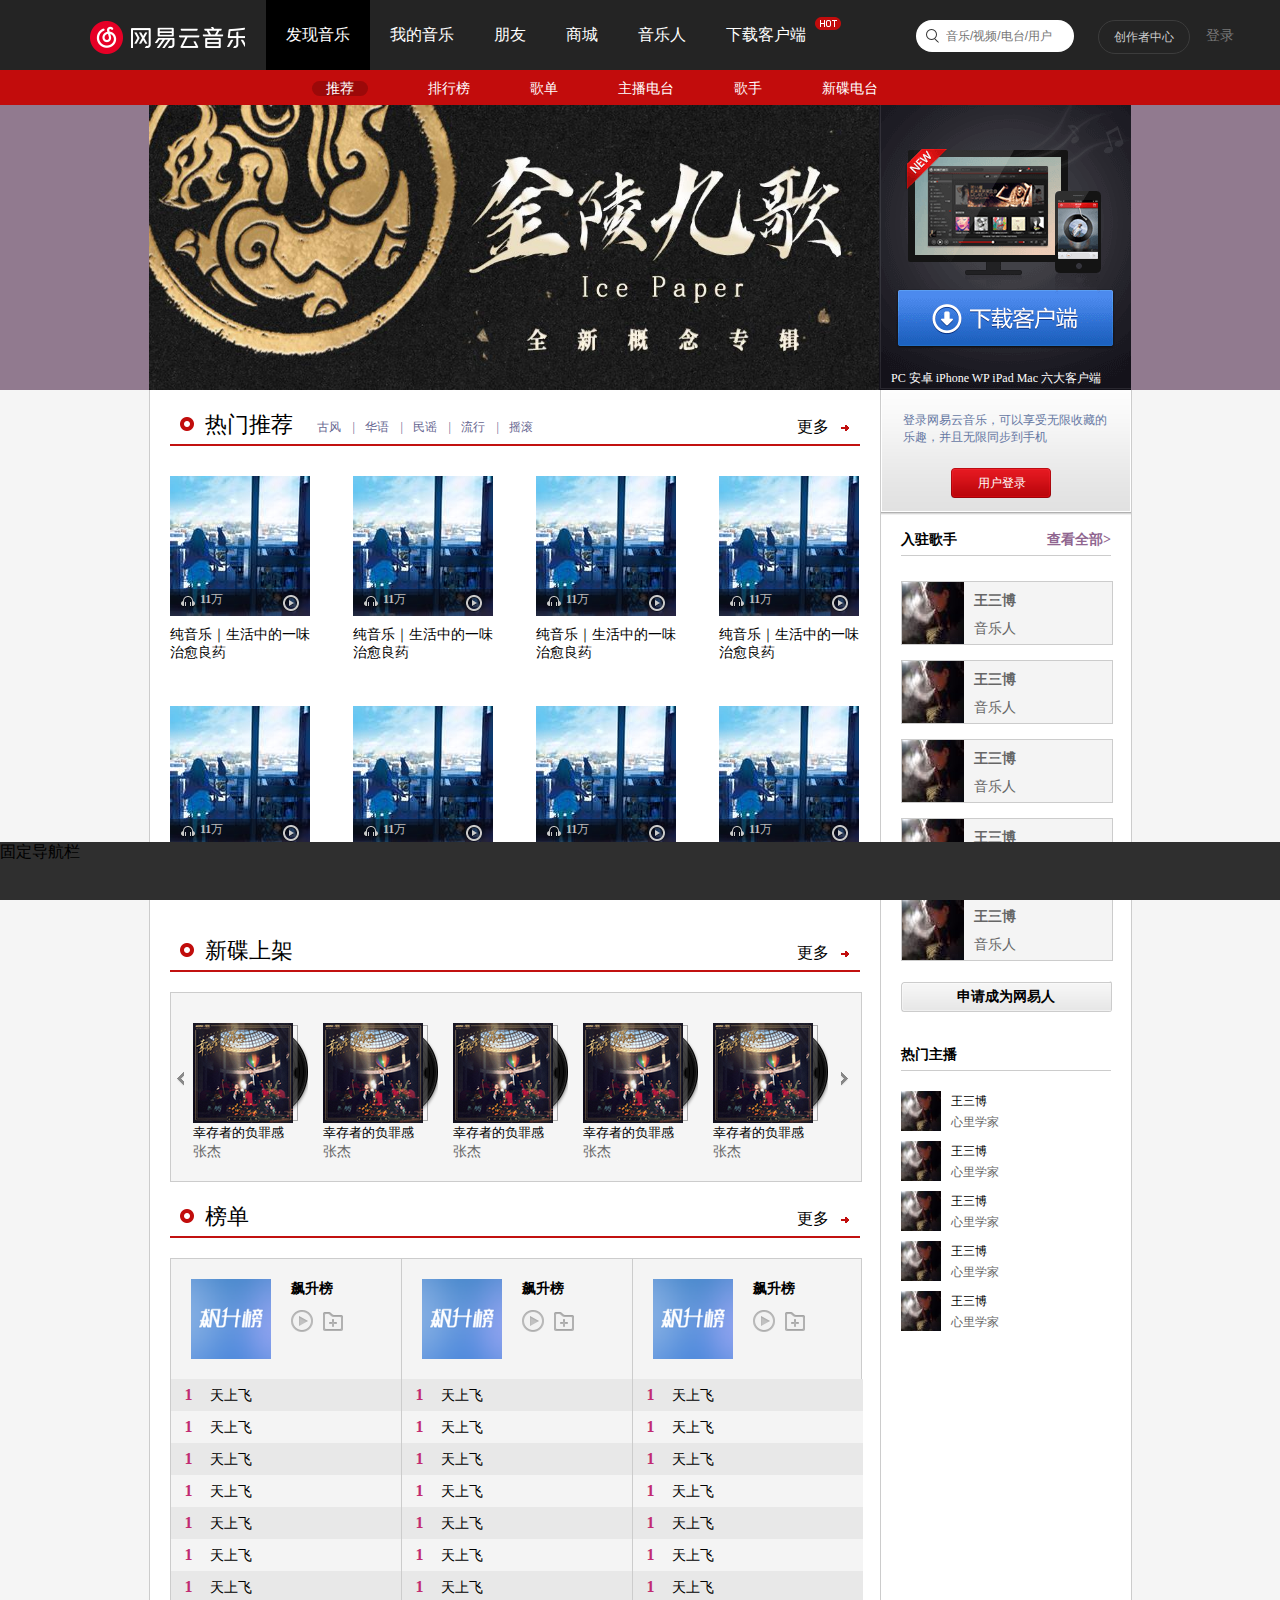
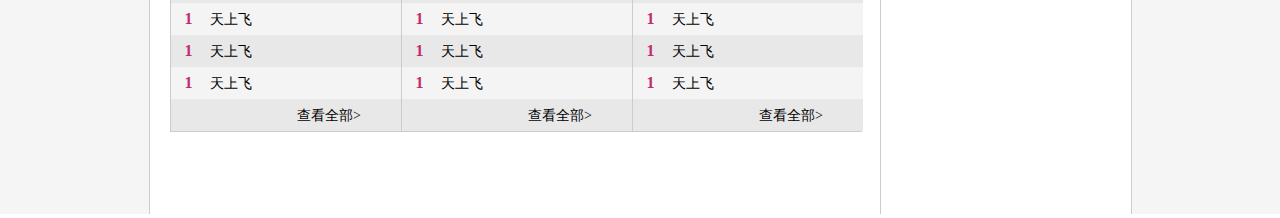
==== NeteaseMusic/index.html @ cb947a30 "编写首页页面" ====
<!DOCTYPE html>
<html lang="en">

<head>
    <meta charset="UTF-8">
    <meta http-equiv="X-UA-Compatible" content="IE=edge">
    <meta name="viewport" content="width=device-width, initial-scale=1.0">
    <title>网易云音乐</title>
    <link rel="stylesheet" href="assets/css/base.css">
    <link rel="stylesheet" href="assets/css/index.css">
</head>

<body>
    <!-- 头部区域 -->
    <div class="g-topbar">
        <!-- 头部导航栏 -->
        <div class="m-top">
            <div class="top-wrap">
                <!-- logo区域 -->
                <h1 class="logo">
                    <a href="javascript:;">网易云音乐</a>
                </h1>
                <!-- 导航栏 -->
                <ul class="m-nav">
                    <li class="frist-nav"><a href="javascript:;">发现音乐</a></li>
                    <li><a href="javascript:;">我的音乐</a></li>
                    <li><a href="javascript:;">朋友</a></li>
                    <li><a href="javascript:;">商城</a></li>
                    <li><a href="javascript:;">音乐人</a></li>
                    <li><a href="javascript:;">下载客户端</a></li>
                </ul>
                <!-- 搜索框区域 -->
                <div class="m-search">
                    <input type="search" name="search" class="input-search" placeholder="音乐/视频/电台/用户">
                </div>
                <!-- 创作者中心 -->
                <a href="javascript:;" class="m-creation">创作者中心</a>
                <!-- 登录 -->
                <a href="javascript:;" class="btn-login">登录</a>
            </div>
        </div>
        <!-- 子导航栏 -->
        <div class="m-subnav">
            <div class="n-wrap">
                <ul class="nav">
                    <li><a href="javascript:;" class="z-list"><em class="first-em">推荐</em></a></li>
                    <li><a href="javascript:;" class="z-list"><em>排行榜</em></a></li>
                    <li><a href="javascript:;" class="z-list"><em>歌单</em></a></li>
                    <li><a href="javascript:;" class="z-list"><em>主播电台</em></a></li>
                    <li><a href="javascript:;" class="z-list"><em>歌手</em></a></li>
                    <li><a href="javascript:;" class="z-list"><em>新碟电台</em></a></li>
                </ul>
            </div>
        </div>
    </div>
    <!-- 主体内容 -->
    <div class="g-main">
        <!-- 嵌套页面ifarm -->
        <iframe src="main.html" class="g-ifarm" frameborder="0" width="100%"></iframe>
    </div>
    <!-- 底部导航栏 -->
    <div class="g-ft">
        <!-- <div class="m-ft">版权展示</div> -->
        <div class="m-btmbar">固定导航栏</div>
    </div>
    <script>
        var iframes = document.getElementsByTagName('iframe');

        for (var i = 0, j = iframes.length; i < j; ++i) {
            // 放在闭包中，防止iframe触发load事件的时候下标不匹配
            (function(_i) {
                iframes[_i].onload = function() {
                    this.contentWindow.onbeforeunload = function() {
                        iframes[_i].setAttribute('height', 'auto');
                    };

                    this.setAttribute('height', this.contentWindow.document.body.scrollHeight);
                };
            })(i);
        }
    </script>
</body>

</html>
---- NeteaseMusic/assets/css/base.css ----
html,
body {
    padding: 0;
    margin: 0;
    box-sizing: border-box;
    /* background: rgb(242, 242, 242); */
}

a {
    text-decoration: none;
    color: #000;
}

ul,
ol {
    list-style: none;
    padding: 0;
    margin: 0;
}

li {
    float: left;
}

img {
    width: 100%;
    height: 100%;
}

p {
    margin: 0;
    padding: 0;
}
---- NeteaseMusic/assets/css/index.css ----
/* 头部模块 */


/* body {
    overflow: hidden;
} */

.m-top {
    display: flex;
    justify-content: center;
    width: 100%;
    height: 70px;
    background: rgb(36, 36, 36);
}

.top-wrap {
    position: relative;
    display: flex;
    width: 1100px;
    height: 100%;
    /* background: rgb(156, 167, 74); */
}

.logo {
    margin: 0;
    padding: 0;
    width: 176px;
    height: 100%;
    /* background: rgb(165, 79, 108); */
}

.logo a {
    display: inline-block;
    width: 155px;
    height: 34px;
    background: url(../images/topbar.png)no-repeat 0 -18px;
    margin-top: 20px;
    font-size: 0;
    line-height: 34px;
}


/* .m-nav {
    width: 560px;
} */

.m-nav li {
    height: 100%;
}

.m-nav li:last-child {
    position: relative;
}

.m-nav li:last-child::after {
    position: absolute;
    width: 26px;
    height: 13px;
    top: 17px;
    right: -15px;
    content: '';
    color: red;
    background: url(../images/topbar.png)no-repeat -192px 0;
}

.m-nav li a {
    display: inline-block;
    padding: 0 20px;
    line-height: 70px;
    text-align: center;
    color: #fff
}

.m-nav li a:hover {
    background: rgb(0, 0, 0);
}

.frist-nav {
    background: rgb(0, 0, 0);
}

.m-search {
    position: relative;
    width: 158px;
    height: 32px;
    /* background: palegreen; */
    margin-left: 90px;
}

.input-search {
    width: 100%;
    height: 100%;
    border: 0;
    outline: none;
    border-radius: 20px;
    margin-top: 20px;
    padding-left: 30px;
    font-size: 12px;
}

.m-search::before {
    position: absolute;
    top: 29px;
    left: 10px;
    display: inline-block;
    width: 14px;
    height: 14px;
    content: '';
    background: url(../images/topbar.png) no-repeat -10px -108px;
}

.m-creation {
    position: absolute;
    top: 20px;
    right: 0;
    display: inline-block;
    width: 90px;
    height: 32px;
    font-size: 12px;
    color: rgb(204, 204, 204);
    line-height: 32px;
    text-align: center;
    border: 1px solid rgb(60, 60, 60);
    border-radius: 20px;
}

.m-creation:hover {
    border: 1px solid rgb(139, 139, 139);
    color: rgb(255, 255, 255);
}

.btn-login {
    position: absolute;
    top: 17px;
    right: -55px;
    display: inline-block;
    color: rgb(120, 120, 120);
    width: 30px;
    padding: 10px;
    font-size: 14px;
    text-align: center;
}

.btn-login:hover {
    text-decoration: underline;
    color: rgb(153, 153, 153);
}


/* 子导航栏 */

.m-subnav {
    display: flex;
    justify-content: center;
    width: 100%;
    height: 35px;
    background: rgb(194, 12, 12);
}

.n-wrap {
    width: 1100px;
    height: 100%;
    /* background: pink; */
}

.nav {
    margin-left: 192px;
}

.nav li {
    /* background: cornflowerblue; */
    line-height: 35px;
}

.nav li .z-list {
    display: inline-block;
    font-size: 14px;
    padding: 0 30px;
    color: #fff;
}

.nav li .z-list em {
    font-style: normal;
}

.nav li .z-list em:hover {
    background: rgb(155, 9, 9);
    padding: 0 14px;
    border-radius: 10px;
}


/* .nav li .z-list em {
    background: rgb(155, 9, 9);
    padding: 0 14px;
    border-radius: 10px;
    font-style: normal;
} */

.first-em {
    background: rgb(155, 9, 9);
    padding: 0 14px;
    border-radius: 10px;
}


/*主体页面  */

.g-main {
    width: 100%;
}

.g-main::-webkit-scrollbar {
    display: none;
}


/* 底部模块 */


/* 版权展示 */

.m-ft {
    width: 100%;
    height: 115px;
    border-top: 1px solid rgb(211, 211, 211);
    background: pink;
}

.m-btmbar {
    position: fixed;
    bottom: 0;
    width: 100%;
    height: 58px;
    background: rgb(47, 47, 47);
}
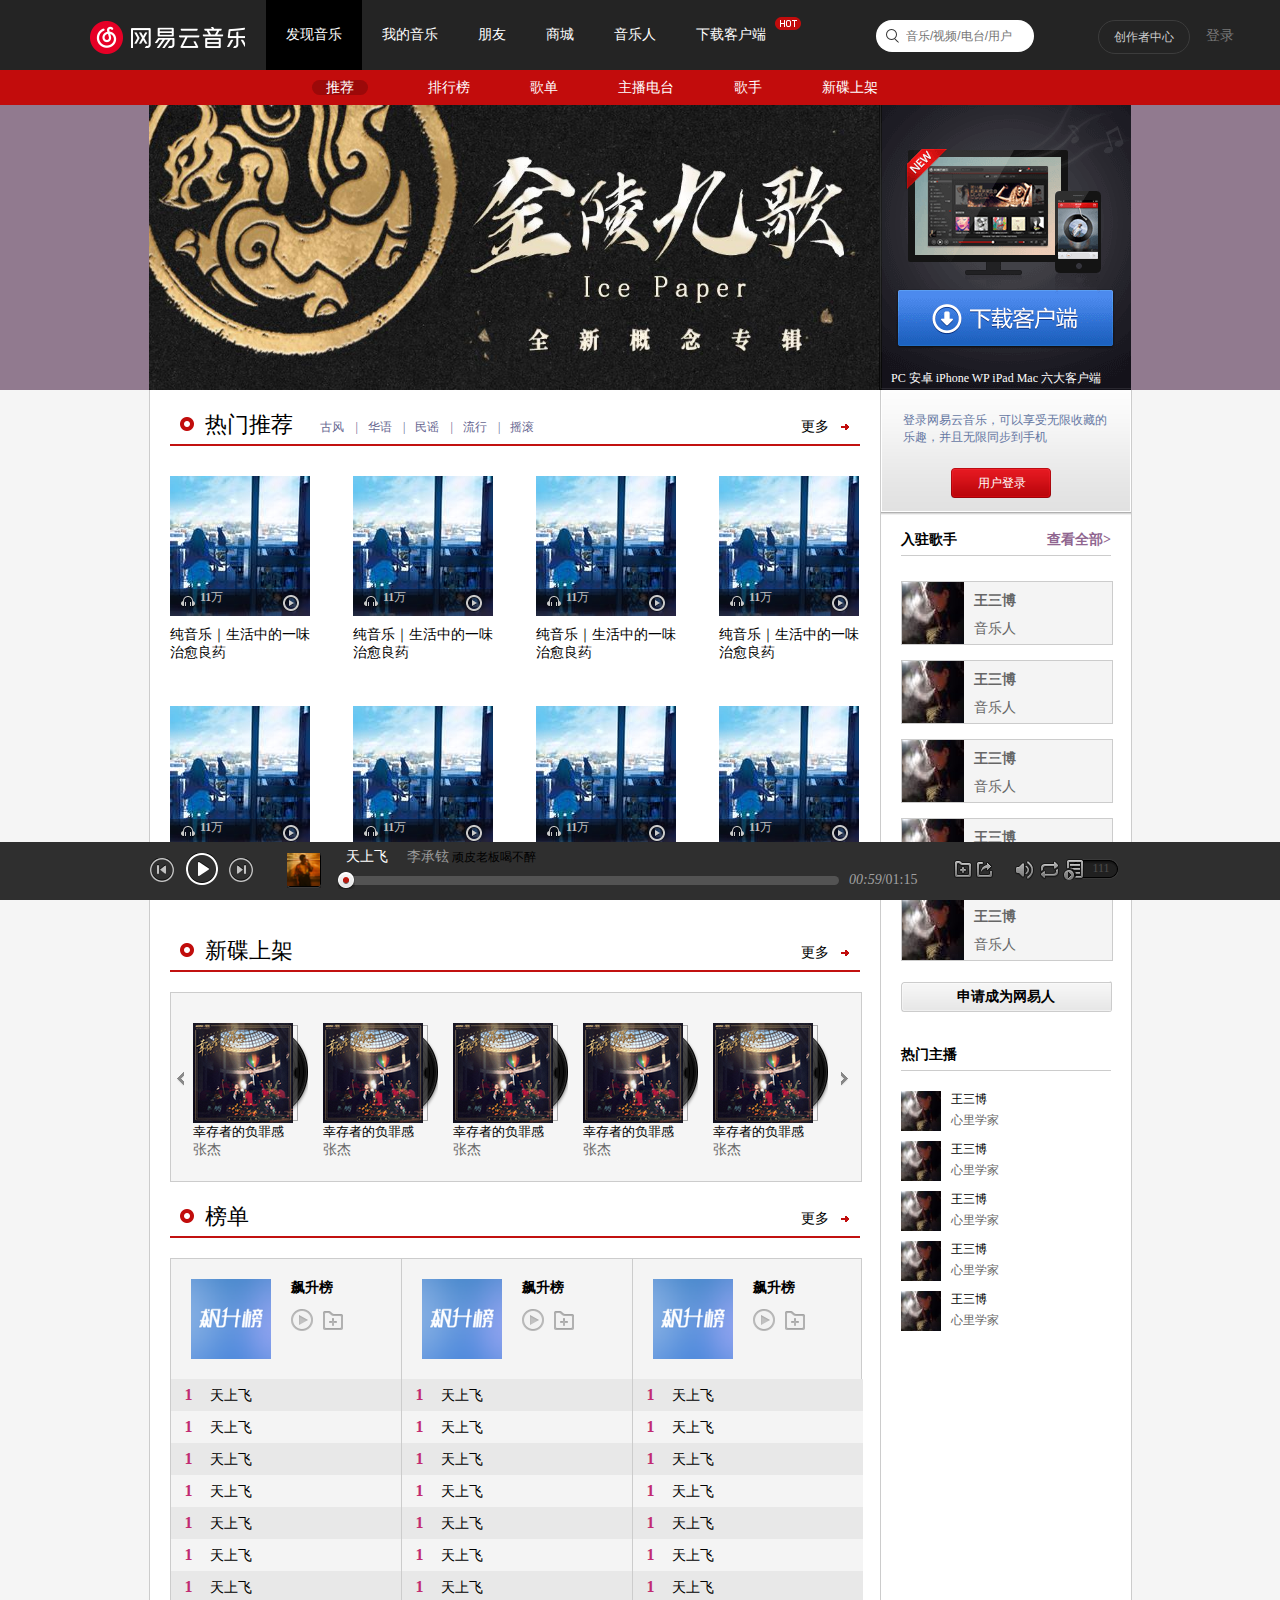
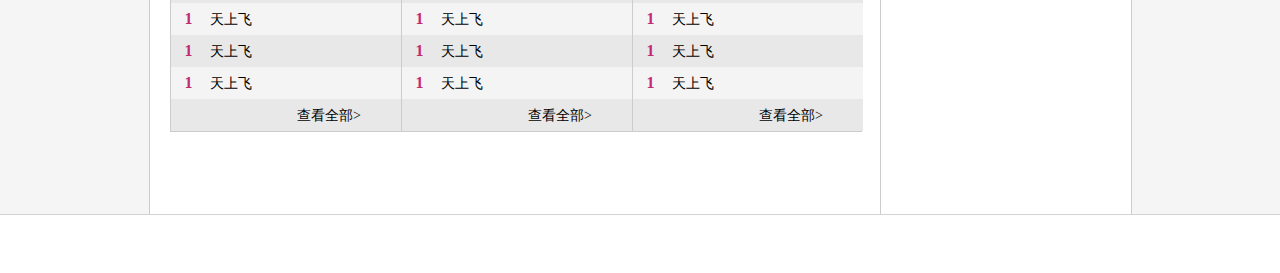
==== commit 00221880: "完成所有页面的编写" ====
--- a/NeteaseMusic/index.html
+++ b/NeteaseMusic/index.html
@@ -43,12 +43,12 @@
         <div class="m-subnav">
             <div class="n-wrap">
                 <ul class="nav">
-                    <li><a href="javascript:;" class="z-list"><em class="first-em">推荐</em></a></li>
-                    <li><a href="javascript:;" class="z-list"><em>排行榜</em></a></li>
-                    <li><a href="javascript:;" class="z-list"><em>歌单</em></a></li>
-                    <li><a href="javascript:;" class="z-list"><em>主播电台</em></a></li>
-                    <li><a href="javascript:;" class="z-list"><em>歌手</em></a></li>
-                    <li><a href="javascript:;" class="z-list"><em>新碟电台</em></a></li>
+                    <li><a href="main.html" target="fm" class="z-list"><em class="first-em">推荐</em></a></li>
+                    <li><a href="mList.html" target="fm" class="z-list"><em>排行榜</em></a></li>
+                    <li><a href="playList.html" target="fm" class="z-list"><em>歌单</em></a></li>
+                    <li><a href="main.html" target="fm" class="z-list"><em>主播电台</em></a></li>
+                    <li><a href="main.html" target="fm" class="z-list"><em>歌手</em></a></li>
+                    <li><a href="newDisc.html" target="fm" class="z-list"><em>新碟上架</em></a></li>
                 </ul>
             </div>
         </div>
@@ -56,13 +56,57 @@
     <!-- 主体内容 -->
     <div class="g-main">
         <!-- 嵌套页面ifarm -->
-        <iframe src="main.html" class="g-ifarm" frameborder="0" width="100%"></iframe>
+        <iframe src="main.html" class="g-ifarm" frameborder="0" width="100%" name="fm"></iframe>
     </div>
     <!-- 底部导航栏 -->
     <div class="g-ft">
-        <!-- <div class="m-ft">版权展示</div> -->
-        <div class="m-btmbar">固定导航栏</div>
+        <div class="m-ft"></div>
+
     </div>
+    <!-- 固定导航栏 -->
+    <div class="m-btmbar">
+        <div class="wrap">
+            <!-- 播放暂停 -->
+            <div class="btns">
+                <a href="javascript:;" class="prv"></a>
+                <a href="javascript:;" class="ply"></a>
+                <a href="javascript:;" class="nxt"></a>
+            </div>
+            <!-- 歌曲封面 -->
+            <div class="head">
+                <a href="javascript:;" class="msk">
+                    <img src="assets/images/m2.png" alt="">
+                </a>
+            </div>
+            <!-- 播放进度条 -->
+            <div class="play">
+                <div class="p-wrap">
+                    <div class="words">
+                        <a href="javascript:;" class="u-name">天上飞</a>
+                        <a href="javascript:;" class="n-name">李承铉</a>
+                        <span>顽皮老板喝不醉</span>
+                    </div>
+                    <!-- 进度条 -->
+                    <div class="m-pbar">
+                        <span class="f-tdn"></span>
+                    </div>
+                </div>
+                <span class="j-time"><i>00:59</i>/01:15</span>
+            </div>
+            <!-- 点赞分享 -->
+            <div class="oper">
+                <a href="javascript:;" class="icn-add"></a>
+                <a href="javascript:;" class="icn-share"></a>
+            </div>
+            <!-- 功能按钮 -->
+            <div class="crtl">
+                <a href="javascript:;" class="icn-vol"></a>
+                <a href="javascript:;" class="icn-loop"></a>
+                <a href="javascript:;" class="icn-list"><i>111</i></a>
+            </div>
+        </div>
+    </div>
+    <!-- 将ifarm自动适配高度 -->
     <script>
         var iframes = document.getElementsByTagName('iframe');
 
--- a/NeteaseMusic/assets/css/base.css
+++ b/NeteaseMusic/assets/css/base.css
@@ -3,7 +3,7 @@
     padding: 0;
     margin: 0;
     box-sizing: border-box;
-    /* background: rgb(242, 242, 242); */
+    font-size: 14px;
 }
 
 a {
--- a/NeteaseMusic/assets/css/index.css
+++ b/NeteaseMusic/assets/css/index.css
@@ -183,19 +183,12 @@
     font-style: normal;
 }
 
-.nav li .z-list em:hover {
-    background: rgb(155, 9, 9);
+.nav li .z-list:hover {
+    text-decoration: underline;
+    /* background: rgb(155, 9, 9);
     padding: 0 14px;
-    border-radius: 10px;
-}
-
-
-/* .nav li .z-list em {
-    background: rgb(155, 9, 9);
-    padding: 0 14px;
-    border-radius: 10px;
-    font-style: normal;
-} */
+    border-radius: 10px; */
+}
 
 .first-em {
     background: rgb(155, 9, 9);
@@ -222,15 +215,208 @@
 
 .m-ft {
     width: 100%;
-    height: 115px;
+    height: 40px;
     border-top: 1px solid rgb(211, 211, 211);
-    background: pink;
+    margin-bottom: 18px;
+    margin-top: -4px;
 }
 
 .m-btmbar {
+    display: flex;
+    justify-content: center;
     position: fixed;
     bottom: 0;
     width: 100%;
     height: 58px;
     background: rgb(47, 47, 47);
+}
+
+.wrap {
+    display: flex;
+    width: 980px;
+    height: 100%;
+    align-items: center;
+    /* background: pink; */
+}
+
+.btns {
+    width: 137px;
+}
+
+.btns a {
+    display: inline-block;
+    background-image: url(../images/playbar.png);
+    background-repeat: no-repeat;
+    width: 24px;
+    height: 27px;
+    background-position-y: -132px;
+}
+
+.prv {
+    background-position-x: -2px;
+}
+
+.btns .ply {
+    width: 32px;
+    height: 32px;
+    background-position: -2px -206px;
+    margin: 0 8px;
+}
+
+.nxt {
+    background-position-x: -82px;
+}
+
+.btns .ply:hover {
+    background-position: -42px -206px;
+}
+
+.prv:hover {
+    background-position-x: -32px;
+}
+
+.nxt:hover {
+    background-position-x: -112px;
+}
+
+.head .msk {
+    display: inline-block;
+    width: 34px;
+    height: 35px;
+    background: url(../images/playbar.png)no-repeat 0 -80px;
+    margin-right: 25px;
+}
+
+.head .msk img {
+    width: 33px;
+    height: 33px;
+}
+
+.play {
+    display: flex;
+    width: 608px;
+    height: 37px;
+}
+
+.words {
+    /* background: red; */
+    margin-top: -5px;
+    margin-bottom: 10px;
+}
+
+.words a:hover {
+    text-decoration: underline;
+}
+
+.u-name {
+    color: #fff;
+}
+
+.n-name {
+    color: rgb(155, 155, 155);
+    font-size: 14px;
+    margin-left: 15px;
+}
+
+.words span {
+    font-size: 12px;
+}
+
+.m-pbar {
+    position: relative;
+    width: 493px;
+    height: 9px;
+    background: rgb(83, 83, 83);
+    border-radius: 5px;
+}
+
+.f-tdn {
+    position: absolute;
+    top: -4px;
+    left: -8px;
+    display: block;
+    width: 17px;
+    height: 17px;
+    background: url(../images/iconall.png)no-repeat -3px -253px;
+    cursor: pointer;
+}
+
+.f-tdn:hover {
+    background: url(../images/iconall.png)no-repeat -3px -283px;
+}
+
+.j-time {
+    line-height: 53px;
+    margin-left: 10px;
+    color: rgb(161, 161, 161);
+    margin-right: 10px;
+}
+
+.oper a {
+    display: inline-block;
+    background-image: url(../images/playbar.png);
+    background-repeat: no-repeat;
+    background-position-y: -166px;
+    width: 18px;
+    height: 18px;
+}
+
+.icn-add {
+    background-position-x: -92px;
+}
+
+.icn-share {
+    background-position-x: -118px;
+}
+
+.oper a:hover {
+    background-position-y: -192px;
+}
+
+.crtl {
+    margin-left: 20px;
+}
+
+.crtl a {
+    display: inline-block;
+    background-image: url(../images/playbar.png);
+    background-repeat: no-repeat;
+    background-position-x: -4px;
+    width: 21px;
+    height: 21px;
+}
+
+.icn-vol {
+    background-position-y: -249px;
+}
+
+.icn-loop {
+    background-position-y: -345px;
+}
+
+.crtl .icn-list {
+    position: relative;
+    width: 55px;
+    background-position: -45px -71px;
+    font-size: 12px;
+    color: rgb(78, 78, 78);
+    line-height: 21px;
+    text-align: center;
+    margin-top: 0;
+}
+
+.crtl a:hover {
+    background-position-x: -33px;
+}
+
+.crtl .icn-list:hover {
+    background-position: -45px -101px;
+}
+
+.icn-list i {
+    position: absolute;
+    top: -1px;
+    right: 8px;
+    font-style: normal;
+    text-align: center;
 }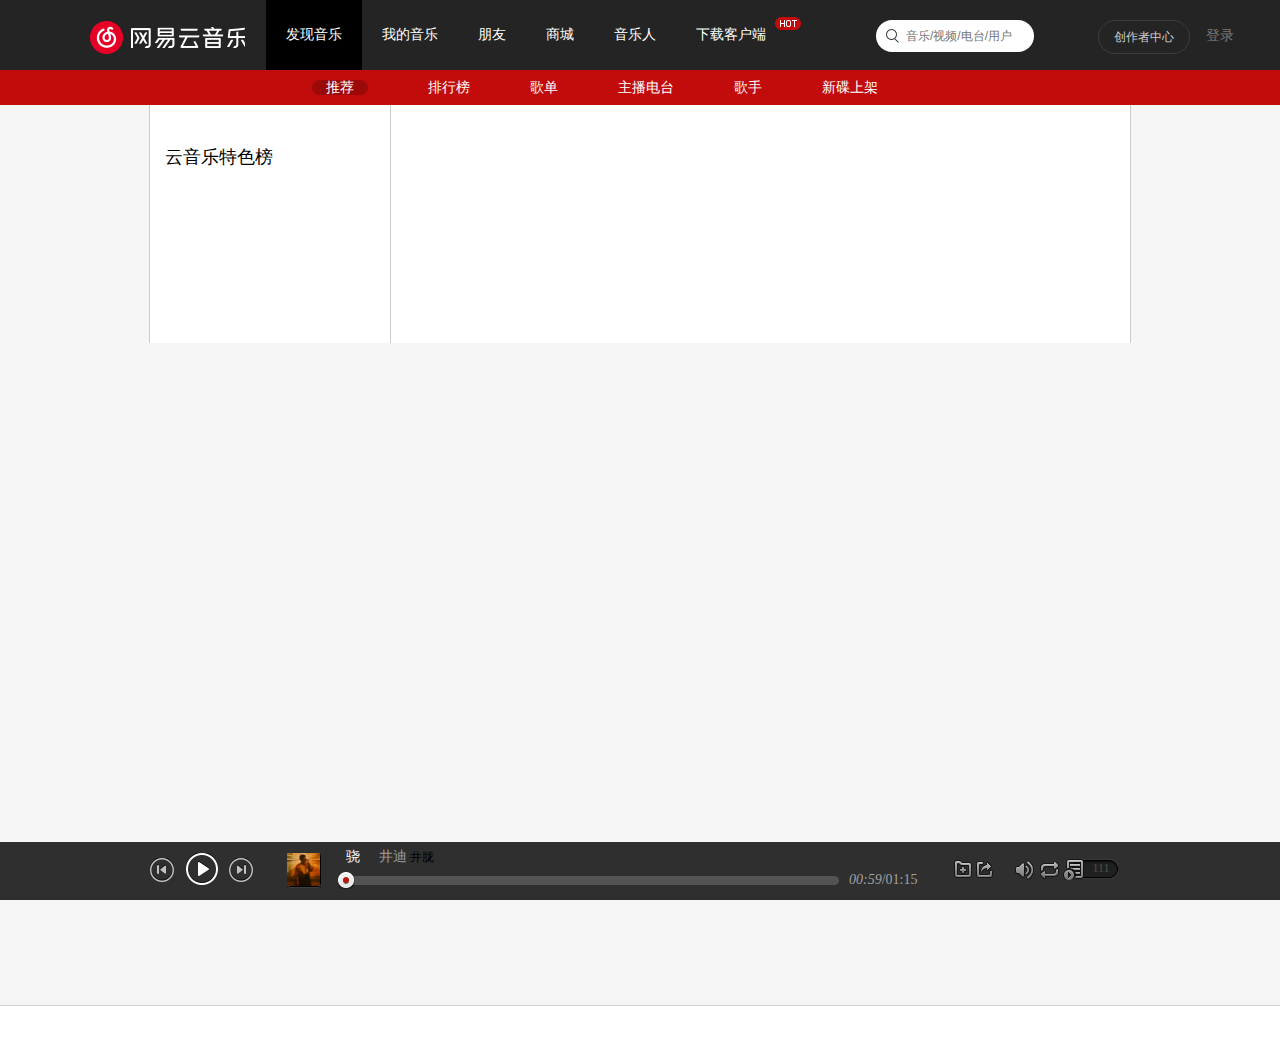
==== commit 2a03f127: "实现了歌词模块和播放音乐功能" ====
--- a/NeteaseMusic/index.html
+++ b/NeteaseMusic/index.html
@@ -56,7 +56,7 @@
     <!-- 主体内容 -->
     <div class="g-main">
         <!-- 嵌套页面ifarm -->
-        <iframe src="main.html" class="g-ifarm" frameborder="0" width="100%" name="fm"></iframe>
+        <iframe src="mList.html" class="g-ifarm" frameborder="0" width="100%" name="fm"></iframe>
     </div>
     <!-- 底部导航栏 -->
     <div class="g-ft">
@@ -65,11 +65,12 @@
     </div>
     <!-- 固定导航栏 -->
     <div class="m-btmbar">
+        <audio src="assets/music/骁.mp3" id="audio"></audio>
         <div class="wrap">
             <!-- 播放暂停 -->
             <div class="btns">
                 <a href="javascript:;" class="prv"></a>
-                <a href="javascript:;" class="ply"></a>
+                <a href="javascript:;" class="ply" id="ply"></a>
                 <a href="javascript:;" class="nxt"></a>
             </div>
             <!-- 歌曲封面 -->
@@ -82,13 +83,15 @@
             <div class="play">
                 <div class="p-wrap">
                     <div class="words">
-                        <a href="javascript:;" class="u-name">天上飞</a>
-                        <a href="javascript:;" class="n-name">李承铉</a>
-                        <span>顽皮老板喝不醉</span>
+                        <a href="javascript:;" class="u-name">骁</a>
+                        <a href="javascript:;" class="n-name">井迪</a>
+                        <span>井胧</span>
                     </div>
                     <!-- 进度条 -->
                     <div class="m-pbar">
-                        <span class="f-tdn"></span>
+                        <span class="f-tdn" id="tdn"></span>
+                        <!-- 进度控制条，跟随歌曲播放 -->
+                        <div class="bar"></div>
                     </div>
                 </div>
                 <span class="j-time"><i>00:59</i>/01:15</span>
@@ -106,23 +109,8 @@
             </div>
         </div>
     </div>
-    <!-- 将ifarm自动适配高度 -->
-    <script>
-        var iframes = document.getElementsByTagName('iframe');
-
-        for (var i = 0, j = iframes.length; i < j; ++i) {
-            // 放在闭包中，防止iframe触发load事件的时候下标不匹配
-            (function(_i) {
-                iframes[_i].onload = function() {
-                    this.contentWindow.onbeforeunload = function() {
-                        iframes[_i].setAttribute('height', 'auto');
-                    };
-
-                    this.setAttribute('height', this.contentWindow.document.body.scrollHeight);
-                };
-            })(i);
-        }
-    </script>
+    <script src="assets/lib/jquery.js"></script>
+    <script src="assets/js/index.js"></script>
 </body>
 
 </html>--- a/NeteaseMusic/assets/css/index.css
+++ b/NeteaseMusic/assets/css/index.css
@@ -1,9 +1,8 @@
 /* 头部模块 */
 
-
-/* body {
-    overflow: hidden;
-} */
+body {
+    overflow-y: hidden;
+}
 
 .m-top {
     display: flex;
@@ -203,9 +202,10 @@
     width: 100%;
 }
 
-.g-main::-webkit-scrollbar {
+
+/* .g-main::-webkit-scrollbar {
     display: none;
-}
+} */
 
 
 /* 底部模块 */
@@ -260,6 +260,13 @@
     width: 32px;
     height: 32px;
     background-position: -2px -206px;
+    margin: 0 8px;
+}
+
+.pause {
+    width: 32px;
+    height: 32px;
+    background-position: -2px -167px !important;
     margin: 0 8px;
 }
 
@@ -339,10 +346,22 @@
     height: 17px;
     background: url(../images/iconall.png)no-repeat -3px -253px;
     cursor: pointer;
+    z-index: 1;
 }
 
 .f-tdn:hover {
     background: url(../images/iconall.png)no-repeat -3px -283px;
+}
+
+.bar {
+    display: block;
+    position: absolute;
+    left: 0;
+    top: 0;
+    height: 100%;
+    width: 0;
+    background: rgb(199, 12, 12);
+    border-radius: 5px;
 }
 
 .j-time {
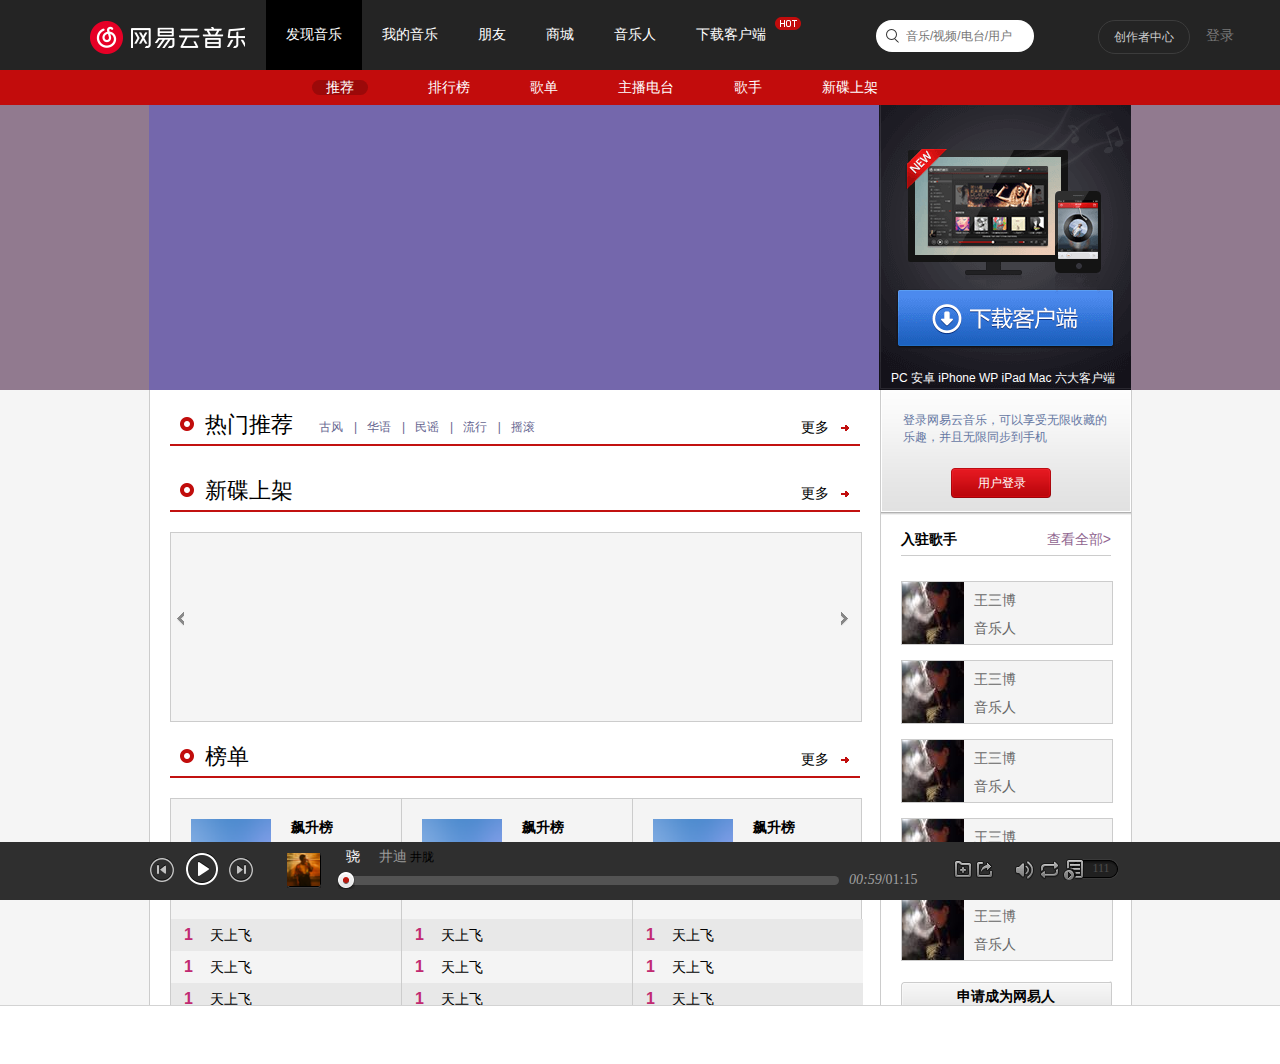
==== commit da7b537d: "实现首页轮播图，新碟上架等功能" ====
--- a/NeteaseMusic/index.html
+++ b/NeteaseMusic/index.html
@@ -56,7 +56,7 @@
     <!-- 主体内容 -->
     <div class="g-main">
         <!-- 嵌套页面ifarm -->
-        <iframe src="mList.html" class="g-ifarm" frameborder="0" width="100%" name="fm"></iframe>
+        <iframe src="main.html" class="g-ifarm" frameborder="0" width="100%" name="fm"></iframe>
     </div>
     <!-- 底部导航栏 -->
     <div class="g-ft">
@@ -103,14 +103,14 @@
             </div>
             <!-- 功能按钮 -->
             <div class="crtl">
-                <a href="javascript:;" class="icn-vol"></a>
-                <a href="javascript:;" class="icn-loop"></a>
-                <a href="javascript:;" class="icn-list"><i>111</i></a>
+                <a href="javascript:;" class=icn-vol "></a>
+                <a href="javascript:; " class="icn-loop "></a>
+                <a href="javascript:; " class="icn-list "><i>111</i></a>
             </div>
         </div>
     </div>
-    <script src="assets/lib/jquery.js"></script>
-    <script src="assets/js/index.js"></script>
+    <script src="assets/lib/jquery.js "></script>
+    <script src="assets/js/index.js "></script>
 </body>
 
 </html>--- a/NeteaseMusic/assets/css/base.css
+++ b/NeteaseMusic/assets/css/base.css
@@ -9,6 +9,10 @@
 a {
     text-decoration: none;
     color: #000;
+}
+
+a:hover {
+    text-decoration: underline;
 }
 
 ul,
